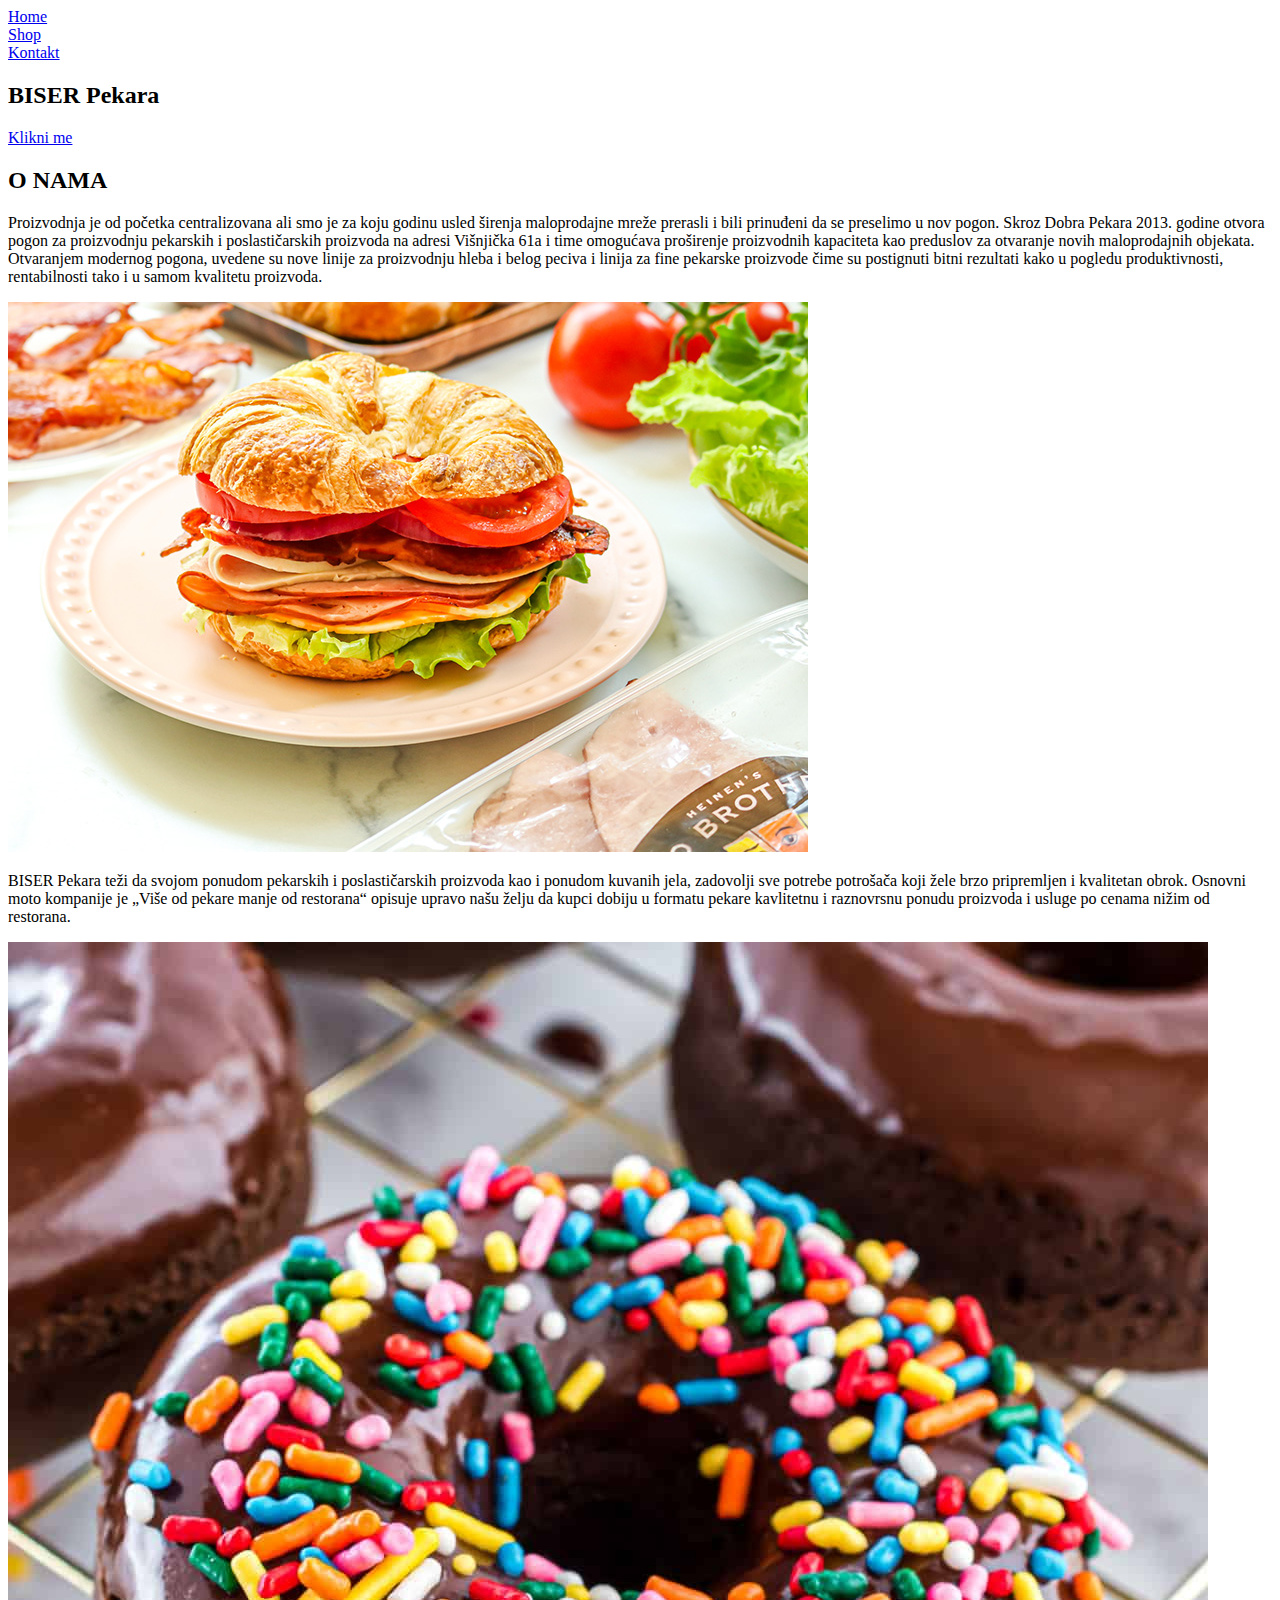
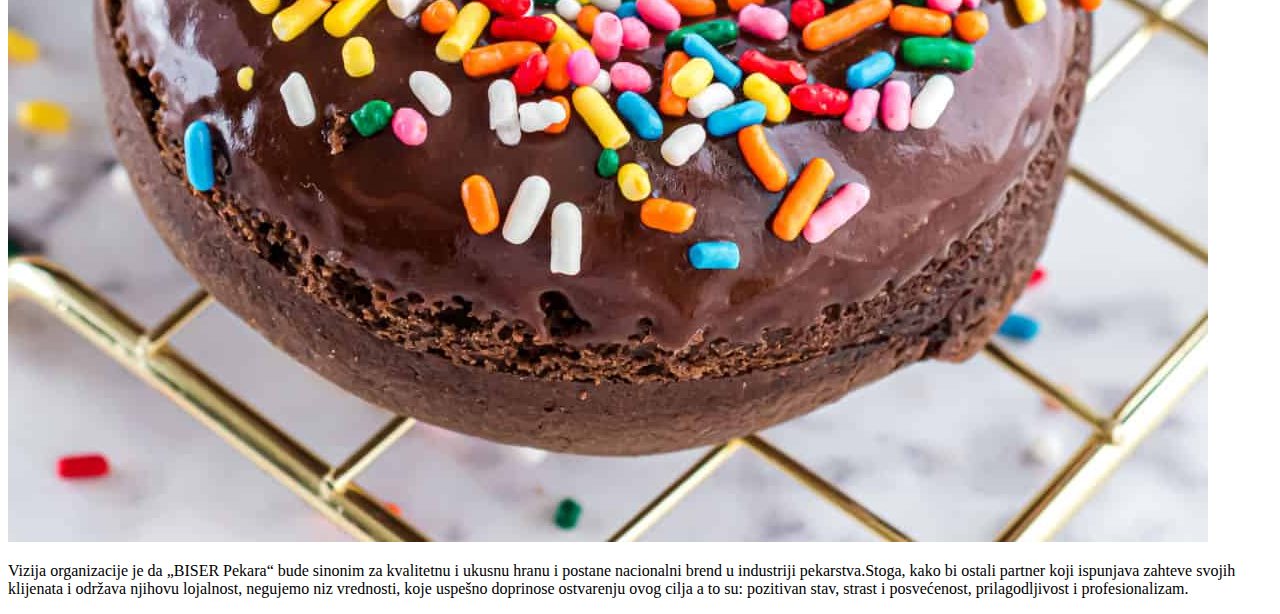
==== index.html @ e55e5db9 "Add files via upload" ====
<!DOCTYPE html>
<html lang="en">
<head>
    
    <meta charset="UTF-8">
    
    <meta name="viewport" content="width=device-width, initial-scale=1.0">
    <link href="style.css">
    <title>BISER-Pekara</title>
</head>

<body id="prvibody">
    <header>
        <div class="meni">
            <nav>
                <li><a href="index.html">Home</a></li>
                <li><a href="shop.html">Shop</a></li>
                <li><a href="kontakt.html">Kontakt</a></li>
            </nav>
        </div>
    </header>
    
    <div class="naslov-pozadina" >
        <h2>BISER Pekara
        </h2>
        <div id="polje1" onclick="dan()">
            <a href="#">Klikni me</a>
            </div>
       </div>
    
   

    </div>
    <div class="sadrzaj">
        <div class="opisprodavnice">
            <h2>O NAMA</h2>
            <p>Proizvodnja je od početka centralizovana ali smo je za koju godinu usled širenja maloprodajne mreže
                prerasli i bili prinuđeni da se preselimo u nov pogon. Skroz Dobra Pekara 2013. godine otvora pogon za
                proizvodnju pekarskih i poslastičarskih proizvoda na adresi Višnjička 61a i time omogućava proširenje
                proizvodnih kapaciteta kao preduslov za otvaranje novih maloprodajnih objekata.

                Otvaranjem modernog pogona, uvedene su nove linije za proizvodnju hleba i belog peciva i linija za fine
                pekarske proizvode čime su postignuti bitni rezultati kako u pogledu produktivnosti, rentabilnosti tako
                i u samom kvalitetu proizvoda.</p>
        </div>
        <div class="prvi">
            <img src="kroasan2.jpg" alt="prvaslika" class="prvaslika">
            <p class="tezitekst">BISER Pekara teži da svojom ponudom pekarskih i poslastičarskih proizvoda kao i
                ponudom kuvanih jela, zadovolji sve potrebe potrošača koji žele brzo pripremljen i kvalitetan obrok.
                Osnovni moto kompanije je „Više od pekare manje od restorana“ opisuje upravo našu želju da kupci dobiju
                u formatu pekare kavlitetnu i raznovrsnu ponudu proizvoda i usluge po cenama nižim od restorana.
            </p>
        </div>
        <div class="prazan1"></div>
        <div class="drugi">
            <img src="donut1.jpg" alt="drugaslika" class="drugaslika" >
            <p class="vizijatekst">Vizija organizacije je da „BISER Pekara“ bude sinonim za kvalitetnu i ukusnu
                hranu i postane nacionalni brend u industriji pekarstva.Stoga, kako bi ostali partner koji ispunjava
                zahteve svojih klijenata i održava njihovu lojalnost, negujemo niz vrednosti, koje uspešno doprinose
                ostvarenju ovog cilja a to su: pozitivan stav, strast i posvećenost, prilagodljivost i profesionalizam.
            </p>
        </div>
        <div class="prazan2"></div>
    </div>
    <script src="skripta.js"></script>
</body>
</html>
---- style.css ----
*{
    margin: 0;
    padding: 0;
}
.meni{
    overflow: hidden;
    background-color: rgb(46, 44, 42);
}
.meni a{
    color: rgb(236, 236, 236);
    font-family: Arial, Helvetica, sans-serif;
    font-size: 30px;
    text-decoration: none;
}
@media screen and (max-width:300px){
    .meni a{
        float: none;
        width: 100%;
    }
    }
#prvibody{
    text-align: center;
    margin: 0;
    padding: 0;
}
#menibody{
    text-align: center;
    margin: 0;
    padding: 0;
}
header{
    height: 100px;
    background: rgb(53, 50, 46);
    width: 100%;
    z-index: 10;
    position: fixed;
}
nav{
    float: center;
    line-height: 100px;
}

nav li{
    display: inline-block;
    margin: 0px 100px;
    position: relative;
}

nav a:hover{
    color: #EDCAA1;
    transition: 500ms;
}

nav a::before{
    content: '';
    display: block;
    height: 5px;
    background-color: #EDCAA1;
    width: 0%;
    position: absolute;
    transition: all ease-in-out 250ms;
}

nav a:hover::before{
    width: 100%;
}

.naslov-pozadina{
    width: 100%;
    height: 500px;
    top: 100px;
    position: fixed;
    background-image: url(pekara2.jpg);
    background-size: cover;
    background-position: center center;
}

.naslov-pozadina h2{
    
    padding-top: 8%;
    font-size: 70px;
    letter-spacing: 6px;
    font-family: Arial, Helvetica, sans-serif;
    text-transform: uppercase;
    color: rgb(243, 243, 243);
}
 .naslov-pozadina #polje1{
    
    padding-top: 4%;
    font-size: 25px;
    letter-spacing: 5px;
    font-family: Arial, Helvetica, sans-serif;
    text-transform: uppercase;
    color: rgb(243, 243, 243);
   
}
.naslov-pozadina #polje1 a{
    text-decoration: none;
    padding-top: 4%;
    font-size: 25px;
    letter-spacing: 5px;
    font-family: Arial, Helvetica, sans-serif;
    text-transform: uppercase;
    color: rgb(243, 243, 243);
}
.sadrzaj{
    width: 100%;
    position: relative;
    top: 450px;
    background: rgb(243, 243, 243);
}

.sadrzaj h2{
    font-family: Arial, Helvetica, sans-serif;
    text-transform: uppercase;
    letter-spacing: 4px;
    padding-top: 30px;
    font-size: 40px;
    margin: 0;
}

.sadrzaj p{
    width: 70%;
    margin: 0 auto;
    font-size: 25px;
    padding: 2% 0;
    font-family: tekst;
}

#kontakt-body{
    text-align: center;
    margin: 0;
    padding: 0;
    background-image: url(pekara4.jpg);
    background-size: auto;
    background-repeat: no-repeat;
    
}

.kontakt{
    position: absolute;
    top: 59%;
    left: 50%;
    transform: translate(-50%, -50%);
    width: 100%;
    max-width: 550px;
    background: rgba(0,0,0,0.8);
    padding: 30px;
    border-radius: 5px;
}

.kontakt .kontaktnaslov h1{
    font-family: Arial, Helvetica, sans-serif;
    letter-spacing: 6px;
    color: #fff;
    text-align: center;
    margin-bottom: 0px;
}

.kontakt-polje{
    display: flex;
}

.input-fields{
    display: flex;
    flex-direction: column;
    margin-right: 10%;
}

.input-fields,.msg{
  width: 48%;
}

.input-fields .input,.msg textarea{
  font-family: tekst;
  font-size: 20px;
  margin: 10px 0;
  background: transparent;
  border: 0px;
  border-bottom: 2px solid #EDCAA1;
  padding: 10px;
  color: white;
  width: 100%;
}

.msg textarea{
    height: 212px;
}
.btn{
    margin-top: 13px;
    
}
.btn a{
    font-family: Arial, Helvetica, sans-serif;
    background: #EDCAA1;
    text-align: center;
    padding: 15px 40px 15px 40px;
    
    border-radius: 25px;
    cursor: pointer;
    text-transform: uppercase;
    text-decoration: none;
    color: black;
}

.msg textarea{
    height: 254px;
}

.input-fields,.msg{
    width: 100%;
}

.prazan{
    height: 20em;
}

.prazan1{
    height:110px;
}
.prazan2{
    height:300px;
}

.prvi{
    width: 75%;
    margin: 0 auto;
}
.prvaslika{
    float: left;
    width: 30%;
}
.drugi{
    width: 75%;
    margin: 0 auto;
}
.drugaslika{
    float: right;
    width: 30%;
}

.tezitekst{
    padding: 2% 0;
    font-family: tekst;
    font-size: 25px;
}

.vizijatekst{
    padding: 2% 0;
    font-family: tekst;
    font-size: 25px;
}



#menibody{
 
    background-image: url(pekara4.jpg);
    
    
}
.tabelabr1{
    float: left;
    margin-left: 25%;
}

.tabelabr2{
float: right;
margin-right: 25%;
}

.tabelabr1  td{
border: 6px solid #EDCAA1;
padding: 10px;
text-align: left;
font-family: Arial, Helvetica, sans-serif;
font-size: 25px;
background: rgb(243, 243, 243);
box-shadow: 5px 5px rgb(53, 50, 46);
border-radius: 15px;
}

.tabelabr2  td{
border: 6px solid #EDCAA1;
padding: 10px;
text-align: left;
font-family: Arial, Helvetica, sans-serif;
font-size: 25px;
background: rgb(243, 243, 243);
box-shadow: 5px 5px rgb(53, 50, 46);
border-radius: 15px;
}

#naslov1{
font-family: Arial, Helvetica, sans-serif;
font-size: 30px;
text-transform: uppercase;
text-align: center;
color: black;
background: rgb(243, 243, 243);
border-radius: 15px;
padding: 6px;
box-shadow: 5px 5px #EDCAA1;
margin: 10px;
}
#naslov2{
font-family: Arial, Helvetica, sans-serif;
font-size: 30px;
text-transform: uppercase;
text-align: center;
color: black;
background: rgb(243, 243, 243);
border-radius: 15px;
padding: 6px;
box-shadow: 5px 5px #EDCAA1;
margin: 10px;
}

.tabelabr1  a{
text-decoration: none;
color: black;
font-family: Arial, Helvetica, sans-serif;
background-color: #EDCAA1;
border-radius: 7px;
padding: 7px;
box-shadow: 3px 3px rgb(53, 50, 46);
}
.tabelabr2  a{
text-decoration: none;
color: black;
font-family: Arial, Helvetica, sans-serif;
background-color: #EDCAA1;
border-radius: 7px;
padding: 7px;
box-shadow: 3px 3px rgb(53, 50, 46);
}

.tabelabr1 tr :hover{
background: #EDCAA1;
transition: 250ms;
}
.tabelabr2 tr :hover{
background: #EDCAA1;
transition: 250ms;
}
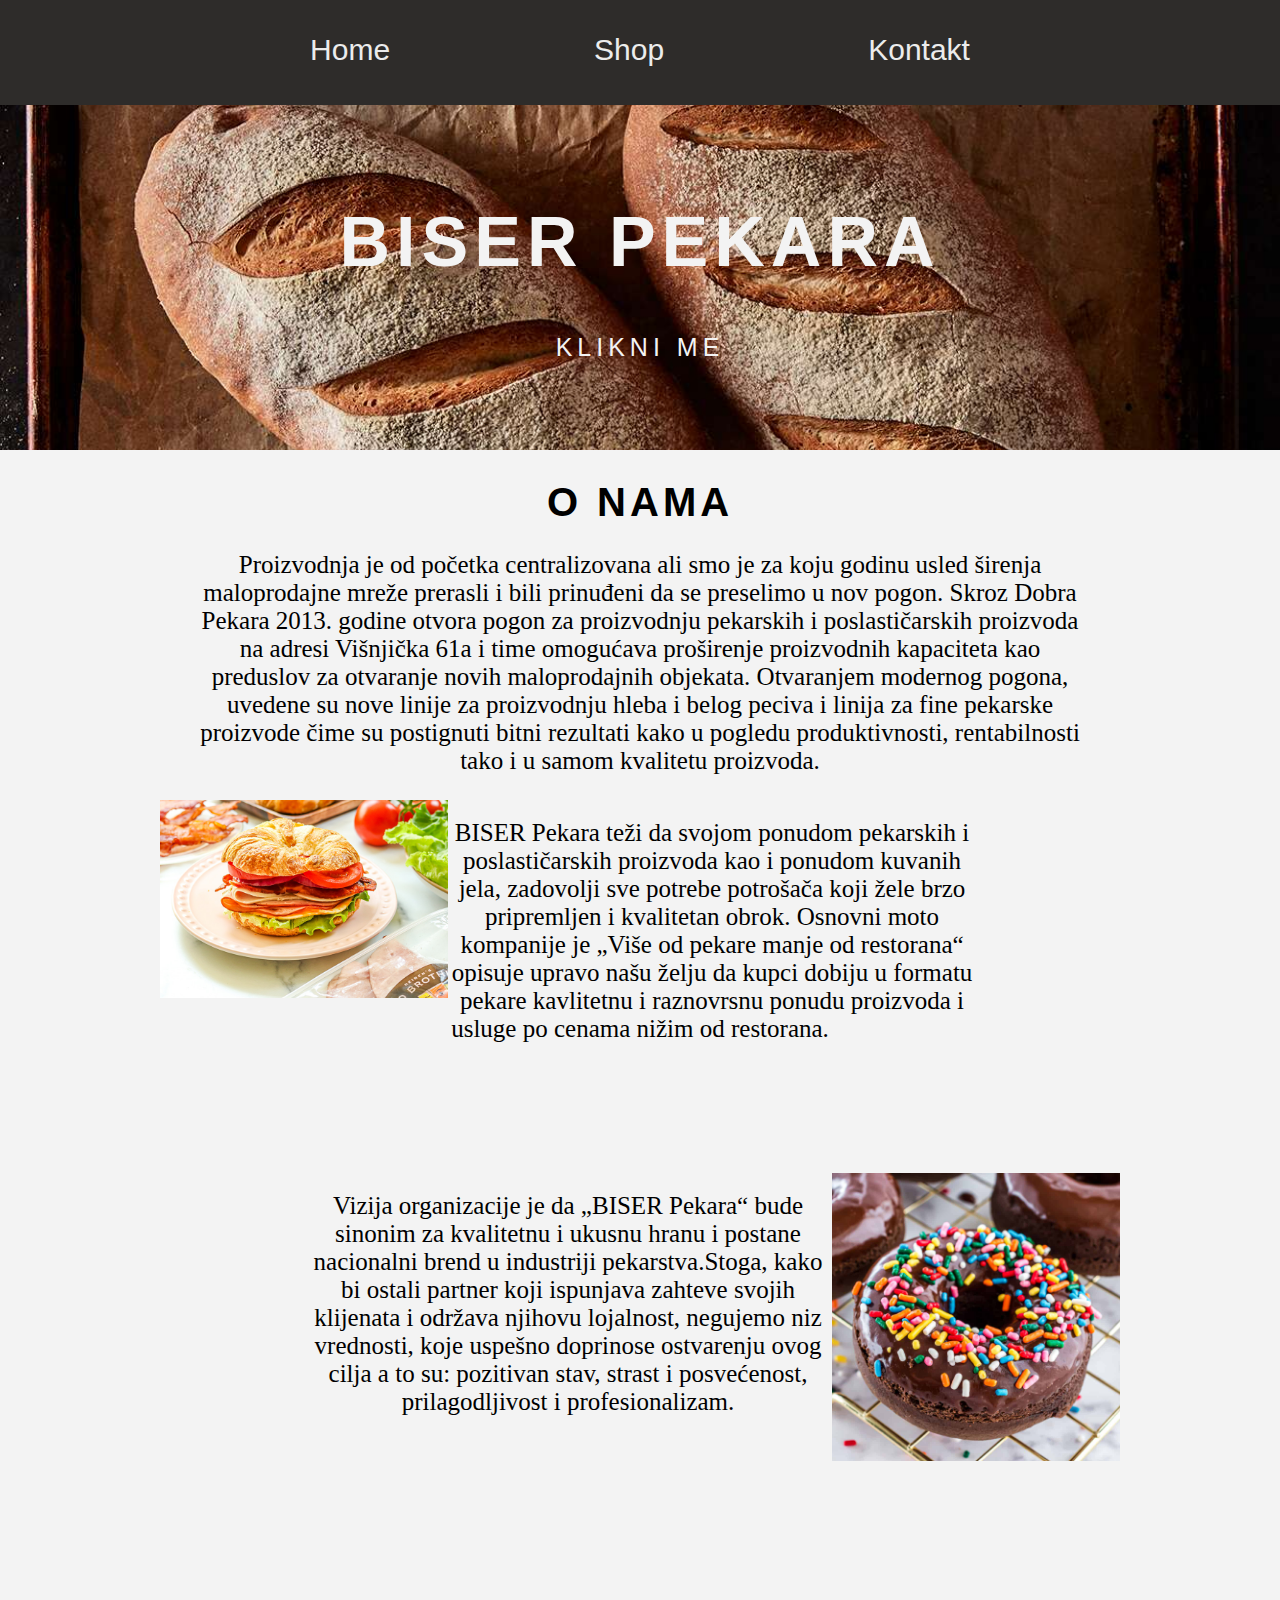
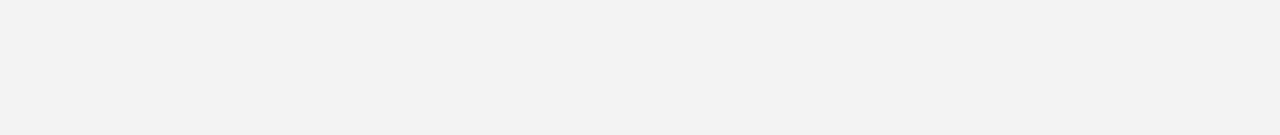
==== commit e0e10249: "index.html" ====
--- a/index.html
+++ b/index.html
@@ -5,7 +5,7 @@
     <meta charset="UTF-8">
     
     <meta name="viewport" content="width=device-width, initial-scale=1.0">
-    <link href="style.css">
+    <link rel="stylesheet" href="style.css">
     <title>BISER-Pekara</title>
 </head>
 
@@ -64,4 +64,4 @@
     </div>
     <script src="skripta.js"></script>
 </body>
-</html>+</html>
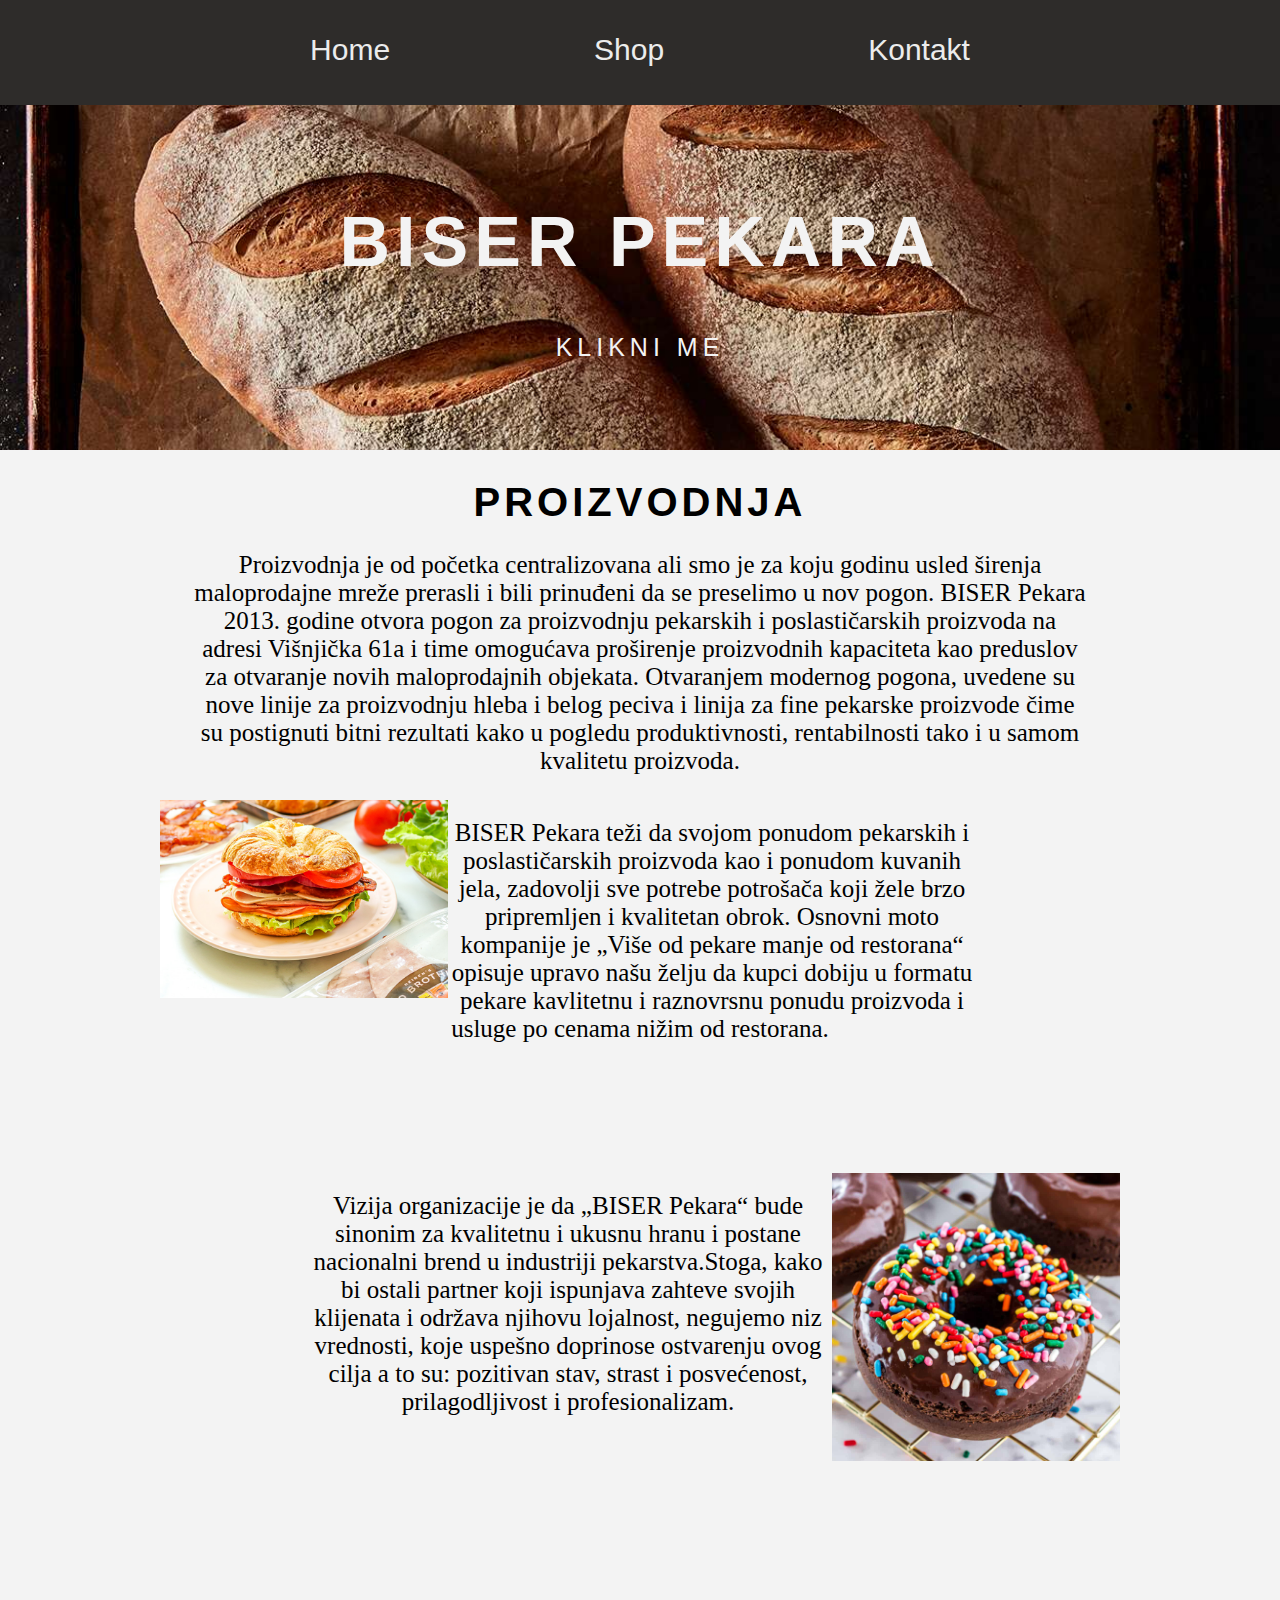
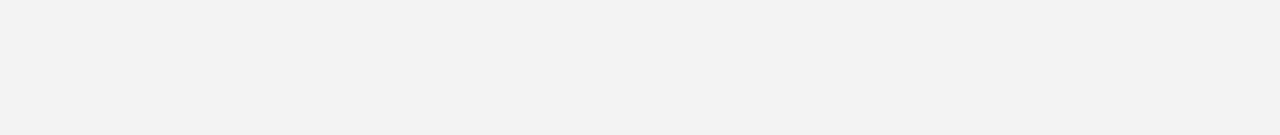
==== commit f03b79e1: "index.html" ====
--- a/index.html
+++ b/index.html
@@ -5,6 +5,11 @@
     <meta charset="UTF-8">
     
     <meta name="viewport" content="width=device-width, initial-scale=1.0">
+    <meta name="keywords" content="Pekara , dobra , Biser , slana , slatka , peciva , proizvoda , proizvodnja ,bas dobra pekara , bavarsko pecivo, bavarsko pecivo recepti , beli peciva recepti , bezglutenska pekara , bosanska peciva , brza slana peciva recepti , cajno pecivo"/>
+    <meta name="title"   content="BISER-Pekara"/>
+    <meta name="copyright" content="Srđan Biserčić" />
+    <meta name="description" content="BISER Pekara teži da svojom ponudom pekarskih i poslastičarskih proizvoda kao i
+    ponudom kuvanih jela, zadovolji sve potrebe potrošača koji žele brzo pripremljen i kvalitetan obrok."/>
     <link rel="stylesheet" href="style.css">
     <title>BISER-Pekara</title>
 </head>
@@ -20,8 +25,8 @@
         </div>
     </header>
     
-    <div class="naslov-pozadina" >
-        <h2>BISER Pekara
+    <div class="naslov-pozadina" alt="peciva" >
+        <h2 alt="Pekara" >BISER Pekara
         </h2>
         <div id="polje1" onclick="dan()">
             <a href="#">Klikni me</a>
@@ -33,9 +38,9 @@
     </div>
     <div class="sadrzaj">
         <div class="opisprodavnice">
-            <h2>O NAMA</h2>
+            <h2 alt="Proizvodnja">PROIZVODNJA</h2>
             <p>Proizvodnja je od početka centralizovana ali smo je za koju godinu usled širenja maloprodajne mreže
-                prerasli i bili prinuđeni da se preselimo u nov pogon. Skroz Dobra Pekara 2013. godine otvora pogon za
+                prerasli i bili prinuđeni da se preselimo u nov pogon. BISER Pekara 2013. godine otvora pogon za
                 proizvodnju pekarskih i poslastičarskih proizvoda na adresi Višnjička 61a i time omogućava proširenje
                 proizvodnih kapaciteta kao preduslov za otvaranje novih maloprodajnih objekata.
 
@@ -44,8 +49,8 @@
                 i u samom kvalitetu proizvoda.</p>
         </div>
         <div class="prvi">
-            <img src="kroasan2.jpg" alt="prvaslika" class="prvaslika">
-            <p class="tezitekst">BISER Pekara teži da svojom ponudom pekarskih i poslastičarskih proizvoda kao i
+            <img src="kroasan2.jpg" alt="slatka" class="prvaslika">
+            <p class="tezitekst" alt="Biser">BISER Pekara teži da svojom ponudom pekarskih i poslastičarskih proizvoda kao i
                 ponudom kuvanih jela, zadovolji sve potrebe potrošača koji žele brzo pripremljen i kvalitetan obrok.
                 Osnovni moto kompanije je „Više od pekare manje od restorana“ opisuje upravo našu želju da kupci dobiju
                 u formatu pekare kavlitetnu i raznovrsnu ponudu proizvoda i usluge po cenama nižim od restorana.
@@ -53,8 +58,8 @@
         </div>
         <div class="prazan1"></div>
         <div class="drugi">
-            <img src="donut1.jpg" alt="drugaslika" class="drugaslika" >
-            <p class="vizijatekst">Vizija organizacije je da „BISER Pekara“ bude sinonim za kvalitetnu i ukusnu
+            <img src="donut1.jpg" alt="slatka" class="drugaslika" >
+            <p class="vizijatekst" alt="Biser">Vizija organizacije je da „BISER Pekara“ bude sinonim za kvalitetnu i ukusnu
                 hranu i postane nacionalni brend u industriji pekarstva.Stoga, kako bi ostali partner koji ispunjava
                 zahteve svojih klijenata i održava njihovu lojalnost, negujemo niz vrednosti, koje uspešno doprinose
                 ostvarenju ovog cilja a to su: pozitivan stav, strast i posvećenost, prilagodljivost i profesionalizam.
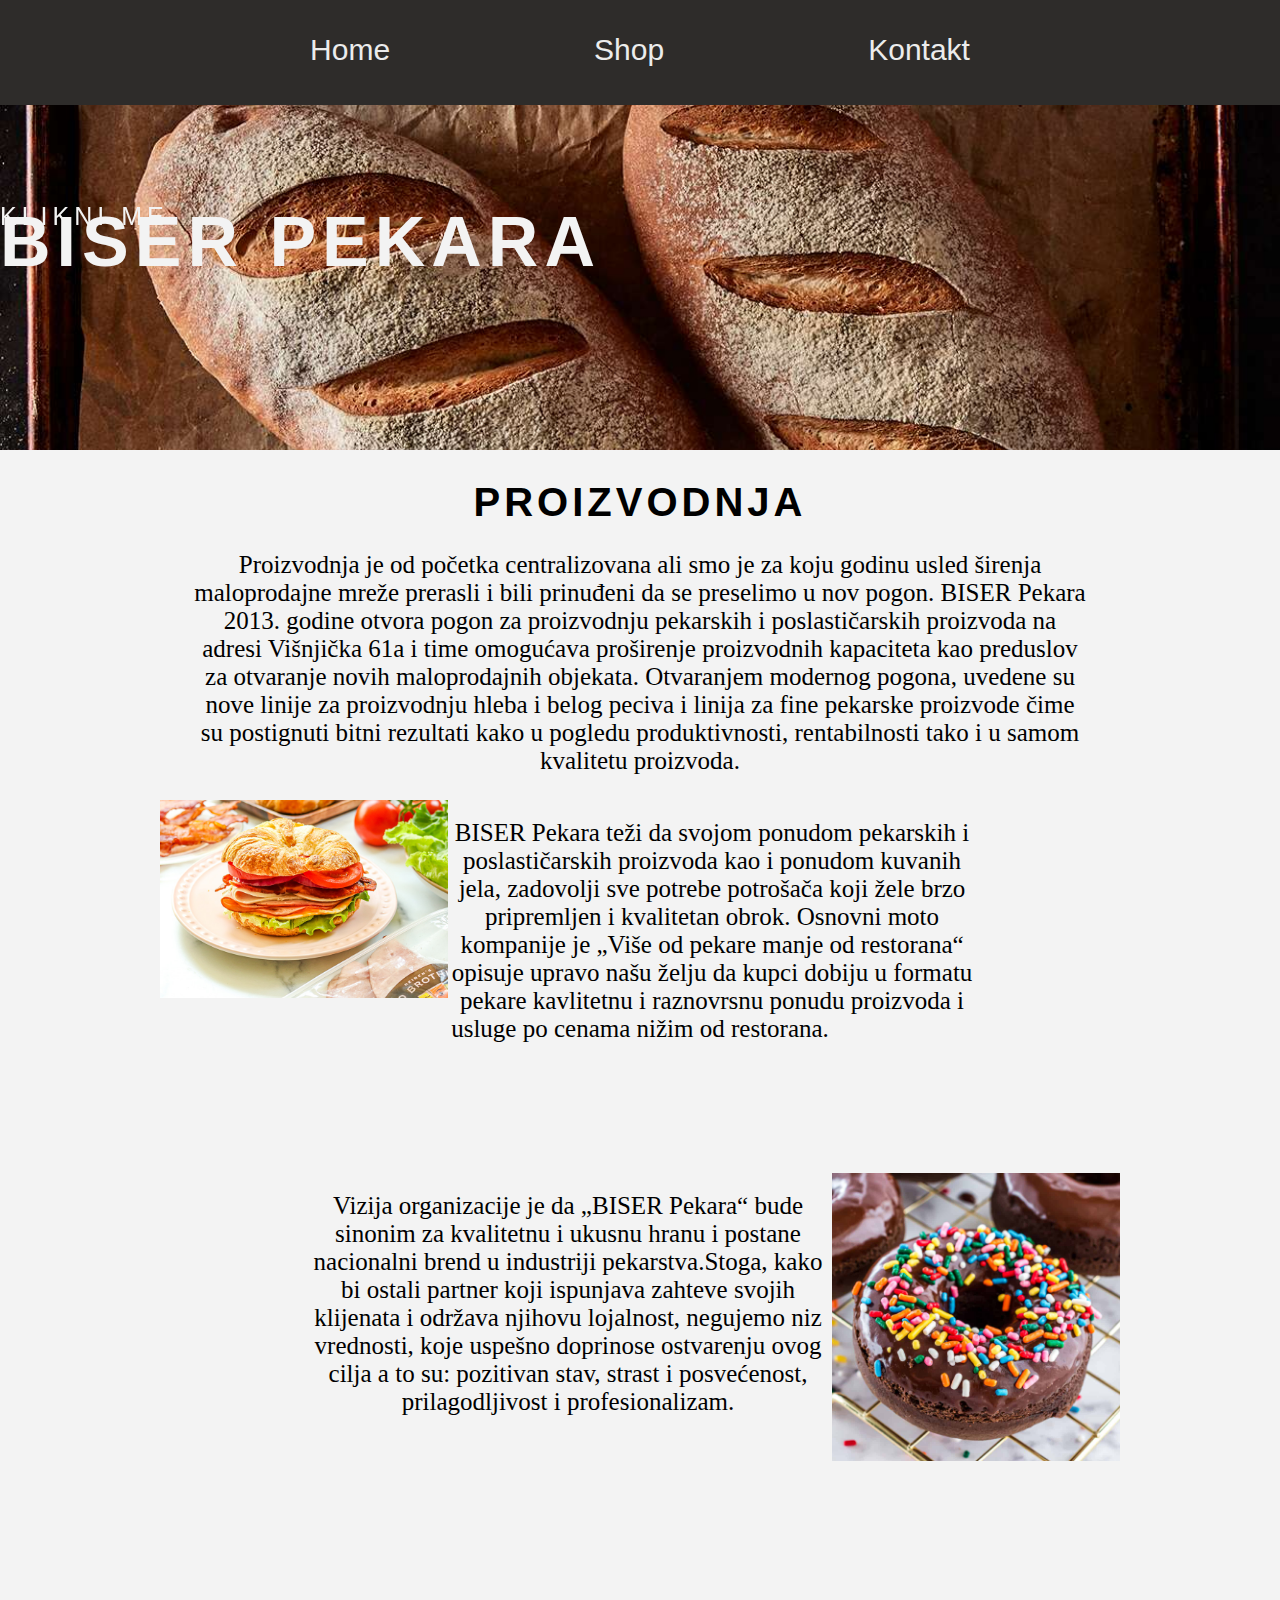
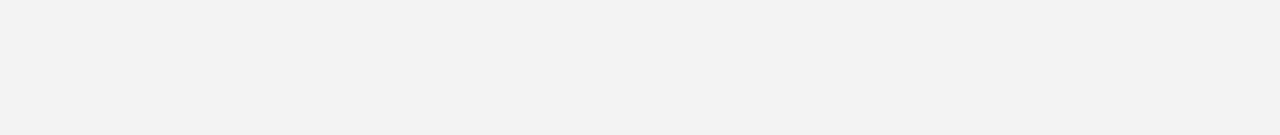
==== commit aec6e431: "index.html" ====
--- a/index.html
+++ b/index.html
@@ -11,10 +11,15 @@
     <meta name="description" content="BISER Pekara teži da svojom ponudom pekarskih i poslastičarskih proizvoda kao i
     ponudom kuvanih jela, zadovolji sve potrebe potrošača koji žele brzo pripremljen i kvalitetan obrok."/>
     <link rel="stylesheet" href="style.css">
+    <link rel="icon" href="fav/favicon.ico">
     <title>BISER-Pekara</title>
 </head>
 
 <body id="prvibody">
+    <div id="fb-root"></div>
+<script async defer crossorigin="anonymous" src="https://connect.facebook.net/sr_RS/sdk.js#xfbml=1&version=v18.0" nonce="mIV4hG2N"></script>
+<div id="fb-root"></div>
+<script async defer crossorigin="anonymous" src="https://connect.facebook.net/sr_RS/sdk.js#xfbml=1&version=v18.0" nonce="b6ukinsk"></script>
     <header>
         <div class="meni">
             <nav>
@@ -67,6 +72,8 @@
         </div>
         <div class="prazan2"></div>
     </div>
+    <div class="fb-like" data-href="https://srdjanvts.github.io/pekarajs1/" data-width="" data-layout="" data-action="" data-size="" data-share="true"></div>
+    <div class="fb-share-button" data-href="https://srdjanvts.github.io/pekarajs1/" data-layout="" data-size=""><a target="_blank" href="https://www.facebook.com/sharer/sharer.php?u=https%3A%2F%2Fsrdjanvts.github.io%2Fpekarajs1%2F&amp;src=sdkpreparse" class="fb-xfbml-parse-ignore">Подели</a></div>
     <script src="skripta.js"></script>
 </body>
 </html>
--- a/style.css
+++ b/style.css
@@ -76,7 +76,7 @@
 }
 
 .naslov-pozadina h2{
-    
+    position: fixed;
     padding-top: 8%;
     font-size: 70px;
     letter-spacing: 6px;
@@ -85,7 +85,7 @@
     color: rgb(243, 243, 243);
 }
  .naslov-pozadina #polje1{
-    
+    position: fixed;
     padding-top: 4%;
     font-size: 25px;
     letter-spacing: 5px;
@@ -102,6 +102,7 @@
     font-family: Arial, Helvetica, sans-serif;
     text-transform: uppercase;
     color: rgb(243, 243, 243);
+    position: fixed;
 }
 .sadrzaj{
     width: 100%;
@@ -342,4 +343,4 @@
 .tabelabr2 tr :hover{
 background: #EDCAA1;
 transition: 250ms;
-}+}
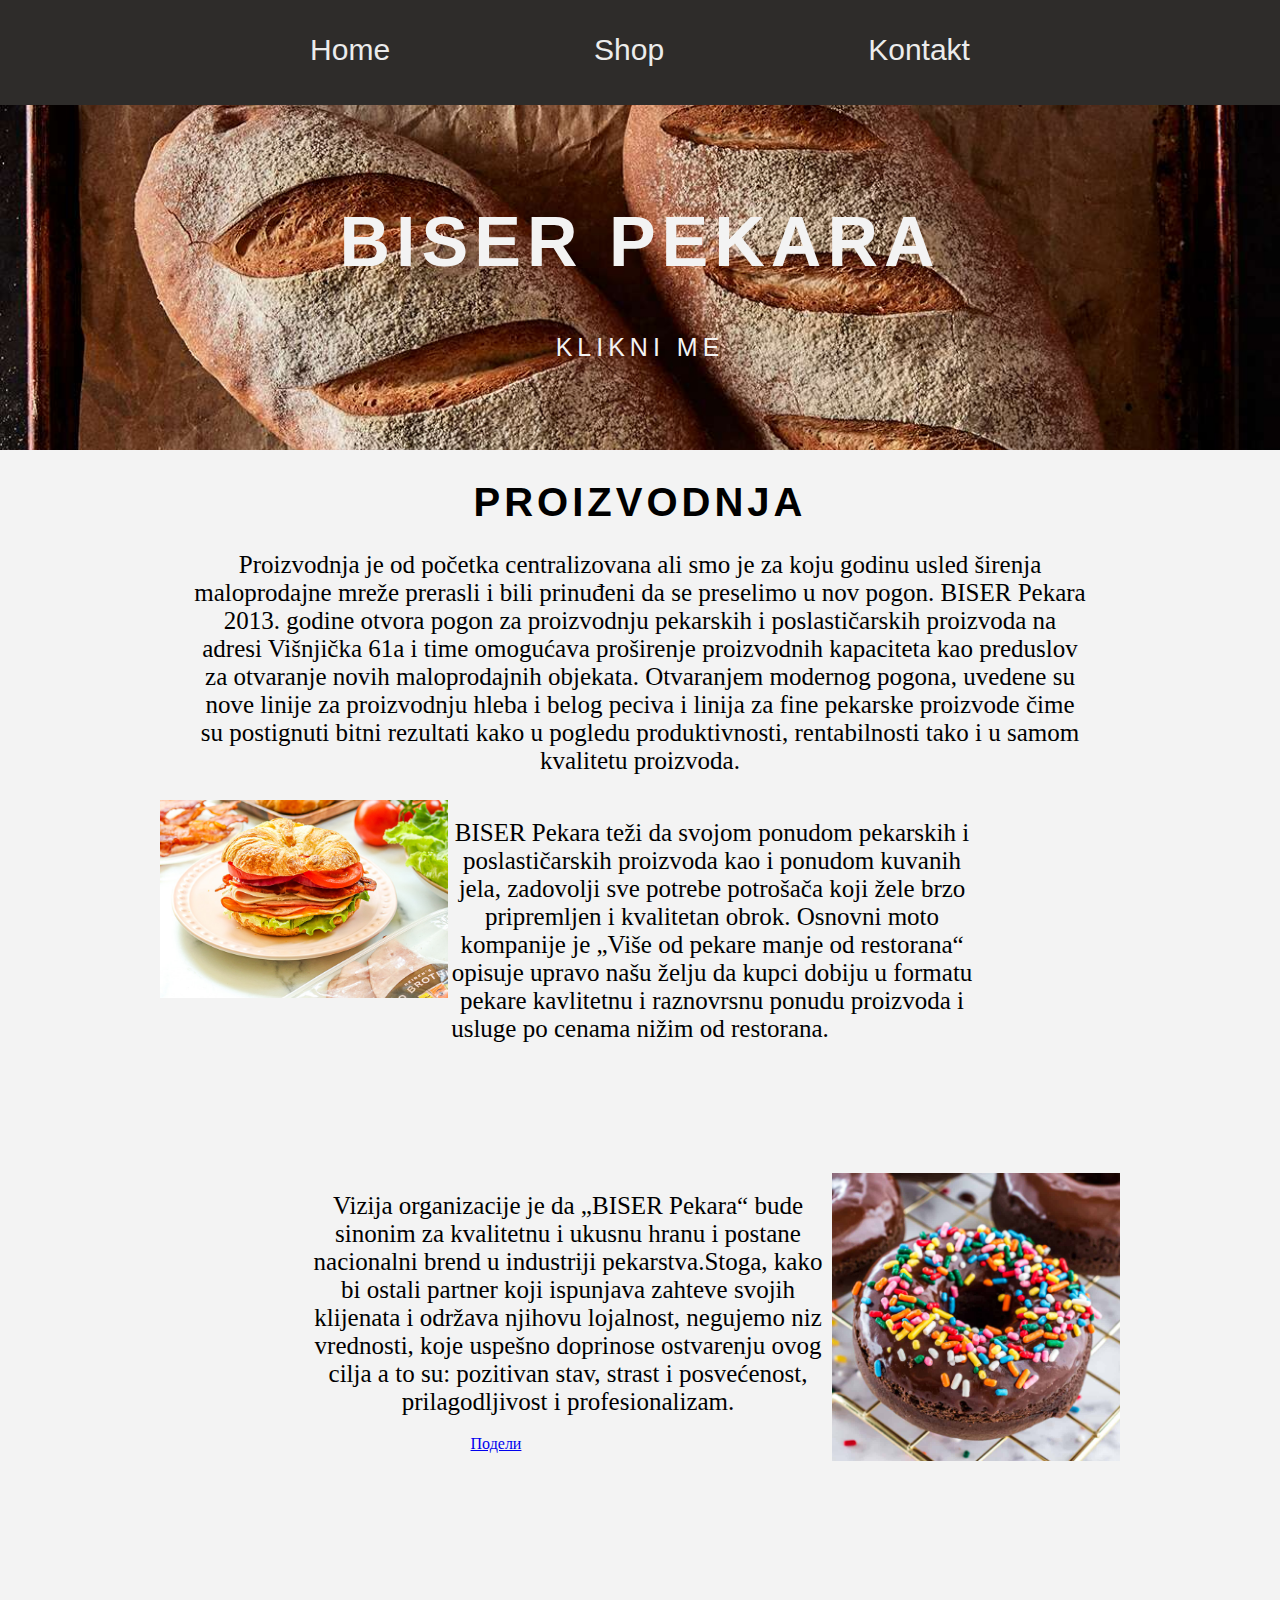
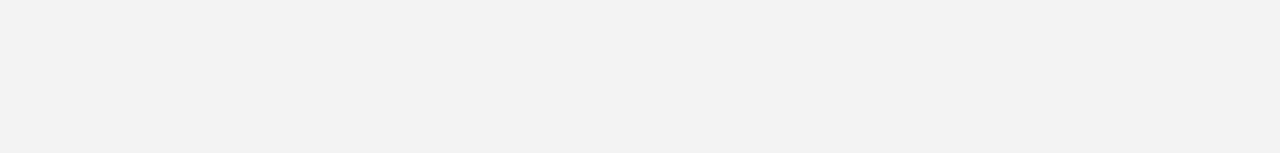
==== commit 67fa87a0: "index.html" ====
--- a/index.html
+++ b/index.html
@@ -69,11 +69,12 @@
                 zahteve svojih klijenata i održava njihovu lojalnost, negujemo niz vrednosti, koje uspešno doprinose
                 ostvarenju ovog cilja a to su: pozitivan stav, strast i posvećenost, prilagodljivost i profesionalizam.
             </p>
+            <div class="fb-like" data-href="https://srdjanvts.github.io/pekarajs1/" data-width="" data-layout="" data-action="" data-size="" data-share="true"></div>
+    <div class="fb-share-button" data-href="https://srdjanvts.github.io/pekarajs1/" data-layout="" data-size=""><a target="_blank" href="https://www.facebook.com/sharer/sharer.php?u=https%3A%2F%2Fsrdjanvts.github.io%2Fpekarajs1%2F&amp;src=sdkpreparse" class="fb-xfbml-parse-ignore">Подели</a></div>
         </div>
         <div class="prazan2"></div>
     </div>
-    <div class="fb-like" data-href="https://srdjanvts.github.io/pekarajs1/" data-width="" data-layout="" data-action="" data-size="" data-share="true"></div>
-    <div class="fb-share-button" data-href="https://srdjanvts.github.io/pekarajs1/" data-layout="" data-size=""><a target="_blank" href="https://www.facebook.com/sharer/sharer.php?u=https%3A%2F%2Fsrdjanvts.github.io%2Fpekarajs1%2F&amp;src=sdkpreparse" class="fb-xfbml-parse-ignore">Подели</a></div>
+    
     <script src="skripta.js"></script>
 </body>
 </html>
--- a/style.css
+++ b/style.css
@@ -76,7 +76,7 @@
 }
 
 .naslov-pozadina h2{
-    position: fixed;
+    
     padding-top: 8%;
     font-size: 70px;
     letter-spacing: 6px;
@@ -85,7 +85,7 @@
     color: rgb(243, 243, 243);
 }
  .naslov-pozadina #polje1{
-    position: fixed;
+   
     padding-top: 4%;
     font-size: 25px;
     letter-spacing: 5px;
@@ -102,7 +102,7 @@
     font-family: Arial, Helvetica, sans-serif;
     text-transform: uppercase;
     color: rgb(243, 243, 243);
-    position: fixed;
+    
 }
 .sadrzaj{
     width: 100%;
